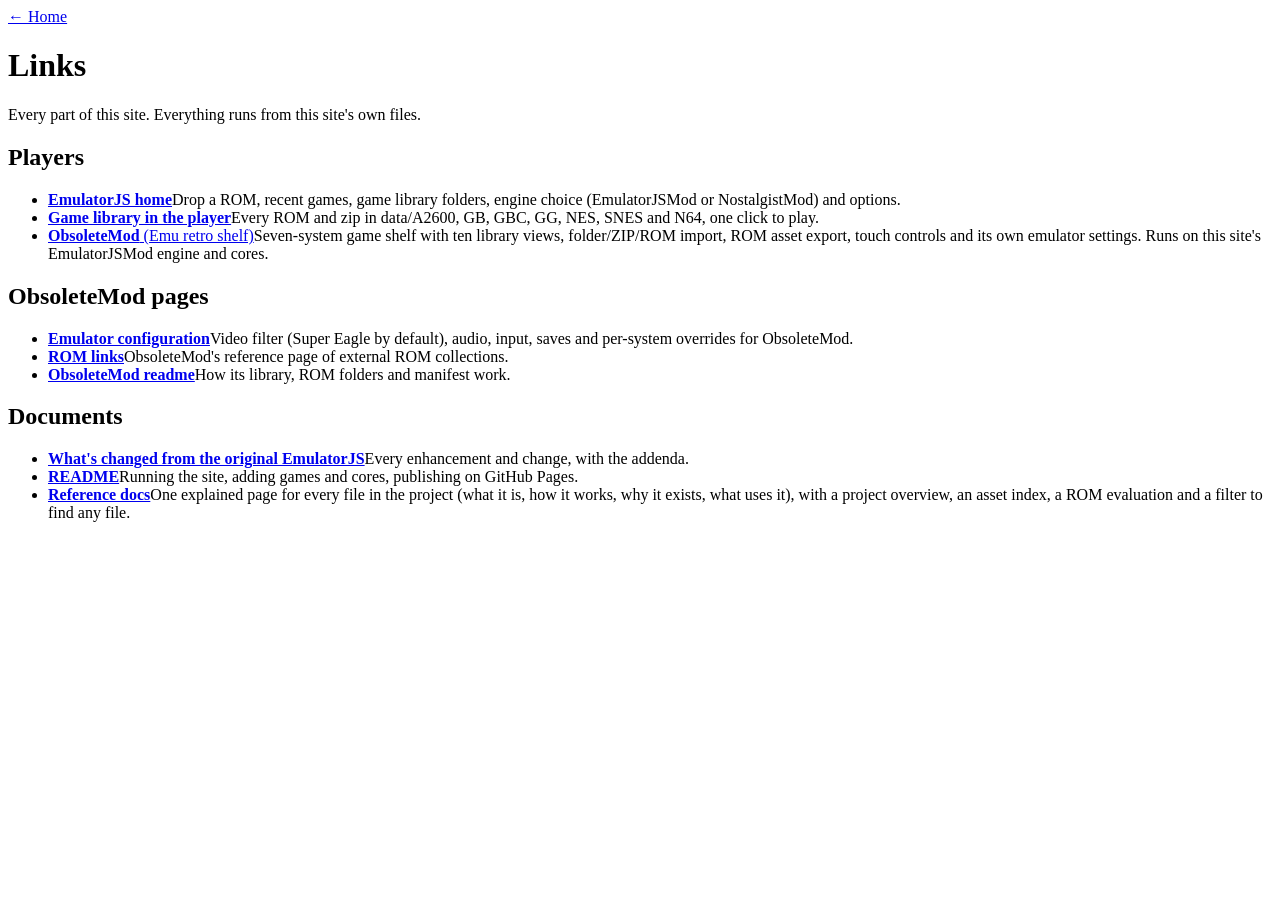
==== links.html @ 64fa2f70 "Add files via upload" ====
<!DOCTYPE html>
<html lang="en">
<head>
    <meta charset="utf-8">
    <title>Links – EmulatorJS</title>
    <meta name="viewport" content="width=device-width, initial-scale=1, viewport-fit=cover">
    <meta name="theme-color" content="#111418">
    <meta name="apple-mobile-web-app-capable" content="yes">
    <meta name="mobile-web-app-capable" content="yes">
    <meta name="apple-mobile-web-app-status-bar-style" content="black-translucent">
    <meta name="apple-mobile-web-app-title" content="EmulatorJS">
    <meta name="format-detection" content="telephone=no">
    <link rel="icon" href="docs/favicon.ico" sizes="16x16 32x32 48x48 64x64" type="image/vnd.microsoft.icon">
    <link rel="manifest" href="manifest.webmanifest">
    <link rel="stylesheet" href="assets/app.css">
</head>
<body>
    <main id="menu" class="links-page">
        <header>
            <a class="button" href="index.html">&#8592; Home</a>
            <h1>Links</h1>
            <p class="muted">Every part of this site. Everything runs from this site's own files.</p>
        </header>

        <section class="card">
            <h2>Players</h2>
            <ul class="link-list">
                <li><a href="index.html"><strong>EmulatorJS home</strong></a><span>Drop a ROM, recent games, game library folders, engine choice (EmulatorJSMod or NostalgistMod) and options.</span></li>
                <li><a href="play.html"><strong>Game library in the player</strong></a><span>Every ROM and zip in data/A2600, GB, GBC, GG, NES, SNES and N64, one click to play.</span></li>
                <li><a href="obsoletemod/"><strong>ObsoleteMod</strong> (Emu retro shelf)</a><span>Seven-system game shelf with ten library views, folder/ZIP/ROM import, ROM asset export, touch controls and its own emulator settings. Runs on this site's EmulatorJSMod engine and cores.</span></li>
            </ul>
        </section>

        <section class="card">
            <h2>ObsoleteMod pages</h2>
            <ul class="link-list">
                <li><a href="obsoletemod/config.html"><strong>Emulator configuration</strong></a><span>Video filter (Super Eagle by default), audio, input, saves and per-system overrides for ObsoleteMod.</span></li>
                <li><a href="obsoletemod/links.html"><strong>ROM links</strong></a><span>ObsoleteMod's reference page of external ROM collections.</span></li>
                <li><a href="obsoletemod/README.md"><strong>ObsoleteMod readme</strong></a><span>How its library, ROM folders and manifest work.</span></li>
            </ul>
        </section>

        <section class="card">
            <h2>Documents</h2>
            <ul class="link-list">
                <li><a href="ENHANCEMENTS.txt" target="_blank" rel="noopener"><strong>What's changed from the original EmulatorJS</strong></a><span>Every enhancement and change, with the addenda.</span></li>
                <li><a href="README.md"><strong>README</strong></a><span>Running the site, adding games and cores, publishing on GitHub Pages.</span></li>
                <li><a href="reference.html"><strong>Reference docs</strong></a><span>One explained page for every file in the project (what it is, how it works, why it exists, what uses it), with a project overview, an asset index, a ROM evaluation and a filter to find any file.</span></li>
            </ul>
        </section>
    </main>
    <script type="module">import { initDevice } from "./assets/mobile.js"; initDevice();</script>
</body>
</html>
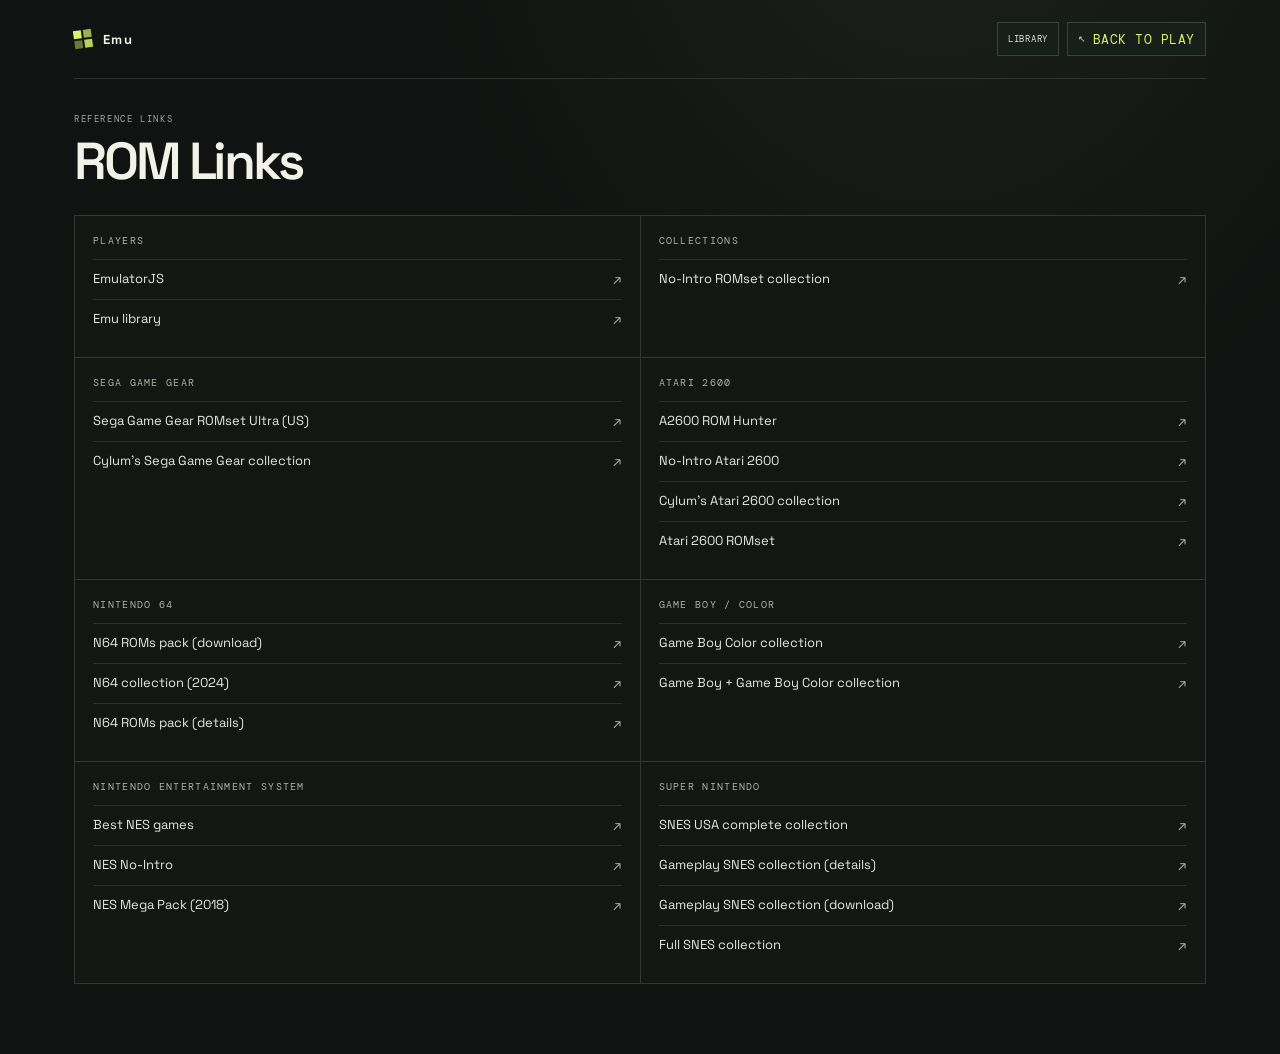
==== commit 02b3fe36: "Add files via upload" ====
--- a/links.html
+++ b/links.html
@@ -1,54 +1,12 @@
-<!DOCTYPE html>
-<html lang="en">
-<head>
-    <meta charset="utf-8">
-    <title>Links – EmulatorJS</title>
-    <meta name="viewport" content="width=device-width, initial-scale=1, viewport-fit=cover">
-    <meta name="theme-color" content="#111418">
-    <meta name="apple-mobile-web-app-capable" content="yes">
-    <meta name="mobile-web-app-capable" content="yes">
-    <meta name="apple-mobile-web-app-status-bar-style" content="black-translucent">
-    <meta name="apple-mobile-web-app-title" content="EmulatorJS">
-    <meta name="format-detection" content="telephone=no">
-    <link rel="icon" href="docs/favicon.ico" sizes="16x16 32x32 48x48 64x64" type="image/vnd.microsoft.icon">
-    <link rel="manifest" href="manifest.webmanifest">
-    <link rel="stylesheet" href="assets/app.css">
-</head>
-<body>
-    <main id="menu" class="links-page">
-        <header>
-            <a class="button" href="index.html">&#8592; Home</a>
-            <h1>Links</h1>
-            <p class="muted">Every part of this site. Everything runs from this site's own files.</p>
-        </header>
-
-        <section class="card">
-            <h2>Players</h2>
-            <ul class="link-list">
-                <li><a href="index.html"><strong>EmulatorJS home</strong></a><span>Drop a ROM, recent games, game library folders, engine choice (EmulatorJSMod or NostalgistMod) and options.</span></li>
-                <li><a href="play.html"><strong>Game library in the player</strong></a><span>Every ROM and zip in data/A2600, GB, GBC, GG, NES, SNES and N64, one click to play.</span></li>
-                <li><a href="obsoletemod/"><strong>ObsoleteMod</strong> (Emu retro shelf)</a><span>Seven-system game shelf with ten library views, folder/ZIP/ROM import, ROM asset export, touch controls and its own emulator settings. Runs on this site's EmulatorJSMod engine and cores.</span></li>
-            </ul>
-        </section>
-
-        <section class="card">
-            <h2>ObsoleteMod pages</h2>
-            <ul class="link-list">
-                <li><a href="obsoletemod/config.html"><strong>Emulator configuration</strong></a><span>Video filter (Super Eagle by default), audio, input, saves and per-system overrides for ObsoleteMod.</span></li>
-                <li><a href="obsoletemod/links.html"><strong>ROM links</strong></a><span>ObsoleteMod's reference page of external ROM collections.</span></li>
-                <li><a href="obsoletemod/README.md"><strong>ObsoleteMod readme</strong></a><span>How its library, ROM folders and manifest work.</span></li>
-            </ul>
-        </section>
-
-        <section class="card">
-            <h2>Documents</h2>
-            <ul class="link-list">
-                <li><a href="ENHANCEMENTS.txt" target="_blank" rel="noopener"><strong>What's changed from the original EmulatorJS</strong></a><span>Every enhancement and change, with the addenda.</span></li>
-                <li><a href="README.md"><strong>README</strong></a><span>Running the site, adding games and cores, publishing on GitHub Pages.</span></li>
-                <li><a href="reference.html"><strong>Reference docs</strong></a><span>One explained page for every file in the project (what it is, how it works, why it exists, what uses it), with a project overview, an asset index, a ROM evaluation and a filter to find any file.</span></li>
-            </ul>
-        </section>
-    </main>
-    <script type="module">import { initDevice } from "./assets/mobile.js"; initDevice();</script>
-</body>
-</html>
+<!doctype html>
+<html lang="en"><head><meta charset="utf-8"><meta name="viewport" content="width=device-width,initial-scale=1,viewport-fit=cover"><meta name="theme-color" content="#101311"><link rel="icon" href="data:,"><link rel="preconnect" href="https://fonts.googleapis.com"><link rel="preconnect" href="https://fonts.gstatic.com" crossorigin><link href="https://fonts.googleapis.com/css2?family=DM+Mono:wght@400;500&family=Space+Grotesk:wght@400;500;600;700&display=swap" rel="stylesheet"><title>ROM Links</title><link rel="stylesheet" href="style.css"><link rel="stylesheet" href="links.css"></head>
+<body><div class="page-shell"><header class="topbar"><a class="brand" href="./" aria-label="Emu home"><span class="brand-mark" aria-hidden="true"><i></i><i></i><i></i><i></i></span><span>Emu</span></a><nav class="links-header-actions" aria-label="Site links"><a class="import-trigger header-page-link" href="./">LIBRARY</a><a class="play-home-link" href="https://jackrose2028.github.io/play">↖ <span>BACK TO PLAY</span></a></nav></header><main class="links-main"><div class="links-eyebrow">REFERENCE LINKS</div><h1>ROM Links</h1><div class="link-groups">
+<section class="link-group"><h2>Players</h2><a href="emulatorjs/index.html">EmulatorJS <span>↗</span></a><a href="./">Emu library <span>↗</span></a></section>
+<section class="link-group"><h2>Collections</h2><a href="https://archive.org/download/no-intro_romset_collection" target="_blank" rel="noopener noreferrer">No-Intro ROMset collection <span>↗</span></a></section>
+<section class="link-group"><h2>Sega Game Gear</h2><a href="https://archive.org/details/sega-game-gear-romset-ultra-us" target="_blank" rel="noopener noreferrer">Sega Game Gear ROMset Ultra (US) <span>↗</span></a><a href="https://archive.org/details/cylums-sega-game-gear-collection" target="_blank" rel="noopener noreferrer">Cylum’s Sega Game Gear collection <span>↗</span></a></section>
+<section class="link-group"><h2>Atari 2600</h2><a href="https://archive.org/details/a2600_romhunter" target="_blank" rel="noopener noreferrer">A2600 ROM Hunter <span>↗</span></a><a href="https://archive.org/download/nointro.atari-2600" target="_blank" rel="noopener noreferrer">No-Intro Atari 2600 <span>↗</span></a><a href="https://archive.org/details/cylums-atari-2600-rom-collection" target="_blank" rel="noopener noreferrer">Cylum’s Atari 2600 collection <span>↗</span></a><a href="https://archive.org/details/atari-2600-romset" target="_blank" rel="noopener noreferrer">Atari 2600 ROMset <span>↗</span></a></section>
+<section class="link-group"><h2>Nintendo 64</h2><a href="https://archive.org/download/N64ROMsPACK" target="_blank" rel="noopener noreferrer">N64 ROMs pack (download) <span>↗</span></a><a href="https://archive.org/details/20240601_20240601_1408" target="_blank" rel="noopener noreferrer">N64 collection (2024) <span>↗</span></a><a href="https://archive.org/details/N64ROMsPACK" target="_blank" rel="noopener noreferrer">N64 ROMs pack (details) <span>↗</span></a></section>
+<section class="link-group"><h2>Game Boy / Color</h2><a href="https://archive.org/download/GameBoyColor" target="_blank" rel="noopener noreferrer">Game Boy Color collection <span>↗</span></a><a href="https://archive.org/download/game-boy-and-game-boy-color-complete-collection" target="_blank" rel="noopener noreferrer">Game Boy + Game Boy Color collection <span>↗</span></a></section>
+<section class="link-group"><h2>Nintendo Entertainment System</h2><a href="https://archive.org/download/best-nes-games" target="_blank" rel="noopener noreferrer">Best NES games <span>↗</span></a><a href="https://archive.org/download/NES-Nointro" target="_blank" rel="noopener noreferrer">NES No-Intro <span>↗</span></a><a href="https://archive.org/details/NESMegaPack201808" target="_blank" rel="noopener noreferrer">NES Mega Pack (2018) <span>↗</span></a></section>
+<section class="link-group"><h2>Super Nintendo</h2><a href="https://archive.org/details/snes-usa-romset-complete-collection.-7z_202104" target="_blank" rel="noopener noreferrer">SNES USA complete collection <span>↗</span></a><a href="https://archive.org/details/gameplay-snes" target="_blank" rel="noopener noreferrer">Gameplay SNES collection (details) <span>↗</span></a><a href="https://archive.org/download/gameplay-snes" target="_blank" rel="noopener noreferrer">Gameplay SNES collection (download) <span>↗</span></a><a href="https://archive.org/download/FullSnes" target="_blank" rel="noopener noreferrer">Full SNES collection <span>↗</span></a></section>
+</div></main></div></body></html>
--- a/style.css
+++ b/style.css
@@ -0,0 +1,48 @@
+:root{font-family:'Space Grotesk',sans-serif;color:#f3f2e9;background:#101311;font-synthesis:none;text-rendering:optimizeLegibility;--muted:#8c938b;--line:#2d342e;--accent:#ff6d4c}*{box-sizing:border-box}body{margin:0;min-width:320px;min-height:100vh;background:radial-gradient(ellipse at 73% -25%,rgba(118,142,92,.13),transparent 42%),#101311;color:#f3f2e9}button,a{-webkit-tap-highlight-color:transparent}button{font:inherit}.page-shell{max-width:1240px;margin:auto;padding:0 54px}.topbar{height:79px;border-bottom:1px solid var(--line);display:flex;align-items:center;justify-content:space-between}.brand{display:inline-flex;align-items:center;gap:11px;color:#f3f2e9;text-decoration:none;font-size:13px;font-weight:700;letter-spacing:.11em}.brand-light{color:#89928a;margin:0 3px}.brand-mark{width:18px;height:18px;display:grid;grid-template-columns:repeat(2,1fr);gap:2px;transform:rotate(-8deg)}.brand-mark i{background:#d9f36b;border-radius:1px}.brand-mark i:nth-child(2){opacity:.7}.brand-mark i:nth-child(3){opacity:.45}.brand-mark i:nth-child(4){opacity:.85}.library-status,.intro-kicker,.eyebrow,.shelf-index,.system-era,.card-system,.game-region,.credits,.player-heading,.close-player span{font-family:'DM Mono',monospace}.library-status{display:flex;align-items:center;gap:9px;color:#979e95;font-size:10px;letter-spacing:.08em}.status-dot,.live-indicator{width:6px;height:6px;border-radius:50%;background:#d9f36b;box-shadow:0 0 11px #d9f36b66}.status-divider{height:12px;width:1px;background:#384039;margin:0 4px}.intro{padding:60px 0 30px}.intro-kicker{display:flex;align-items:center;gap:10px;font-size:10px;letter-spacing:.14em;color:#a1a89f}.kicker-line{width:21px;height:1px;background:#d9f36b}.intro h1{font-size:clamp(42px,6vw,68px);line-height:.98;letter-spacing:-.065em;margin:18px 0 13px;font-weight:600}.intro h1 em{font-weight:400;color:#d9f36b}.intro-note{font-size:14px;color:#959c93;margin:0;letter-spacing:-.01em}.systems{display:flex;gap:8px;overflow-x:auto;padding:20px 0 26px;border-bottom:1px solid var(--line);scrollbar-width:none}.systems::-webkit-scrollbar{display:none}.system-tab{--tab-accent:#fff;position:relative;display:flex;align-items:center;gap:11px;flex:0 0 auto;min-width:143px;padding:12px 15px;border:1px solid #323a33;border-radius:7px;color:#a4aaa1;background:#161b17;cursor:pointer;text-align:left;transition:background .2s,border-color .2s,color .2s,transform .2s}.system-tab:hover{transform:translateY(-2px);border-color:#66705e}.system-tab[aria-selected=true]{color:#f4f4ea;background:#202720;border-color:color-mix(in srgb,var(--tab-accent) 62%,#30372f);box-shadow:inset 0 0 0 1px color-mix(in srgb,var(--tab-accent) 13%,transparent)}.tab-mark{display:grid;place-items:center;width:30px;height:30px;border-radius:5px;color:var(--tab-accent);background:color-mix(in srgb,var(--tab-accent) 13%,#171c17);font-weight:700;font-size:13px;letter-spacing:-.05em}.tab-copy{display:flex;flex-direction:column;gap:3px}.tab-name{font-size:12px;font-weight:600;white-space:nowrap}.tab-era{font:9px 'DM Mono',monospace;letter-spacing:.03em;color:#7f897e}.system-tab[aria-selected=true] .tab-era{color:#aab3a2}.shelf{padding-top:33px}.shelf-heading{display:flex;align-items:end;justify-content:space-between;margin-bottom:17px}.eyebrow{font-size:10px;color:#9ba399;letter-spacing:.08em}.shelf-heading h2{font-size:22px;letter-spacing:-.04em;margin:5px 0 0;font-weight:600}.shelf-index{color:#737b72;font-size:10px;letter-spacing:.1em}.game-grid{display:grid;grid-template-columns:minmax(0,820px);gap:17px}.game-card{--accent:#ff6d4c;position:relative;overflow:hidden;min-height:300px;border-radius:9px;border:1px solid #343b34;background:#1b201c;display:flex;flex-direction:row;transition:transform .25s,border-color .25s;isolation:isolate}.game-card:hover{transform:translateY(-4px);border-color:color-mix(in srgb,var(--accent) 65%,#363c34)}.game-art{position:relative;flex:0 0 42%;height:auto;overflow:hidden;background:radial-gradient(ellipse at 51% 101%,color-mix(in srgb,var(--accent) 32%,transparent),transparent 54%),linear-gradient(158deg,#282e29,#1b201c 66%);border-bottom:1px solid #303730}.game-art:before{content:"";position:absolute;inset:0;background:linear-gradient(90deg,transparent 49.8%,rgba(255,255,255,.026) 50%,transparent 50.2%),linear-gradient(0deg,transparent 49.8%,rgba(255,255,255,.026) 50%,transparent 50.2%);background-size:28px 28px;mask-image:linear-gradient(transparent,#000)}.art-orbit{position:absolute;width:126px;height:126px;border:1px solid color-mix(in srgb,var(--accent) 48%,transparent);border-radius:50%;left:50%;top:45%;transform:translate(-50%,-50%);box-shadow:0 0 38px color-mix(in srgb,var(--accent) 15%,transparent),inset 0 0 28px color-mix(in srgb,var(--accent) 10%,transparent)}.art-orbit:before,.art-orbit:after{content:"";position:absolute;border:1px solid color-mix(in srgb,var(--accent) 31%,transparent);border-radius:50%;inset:14px}.art-orbit:after{inset:28px}.art-symbol{position:absolute;left:50%;top:44%;transform:translate(-50%,-50%);color:var(--accent);font-weight:700;font-size:70px;line-height:1;letter-spacing:-.1em;text-shadow:0 0 26px color-mix(in srgb,var(--accent) 40%,transparent)}.game-art[data-art=worldrunner] .art-symbol{font-size:61px;transform:translate(-50%,-50%) skew(-11deg)}.game-art[data-art=actraiser] .art-symbol{font-size:66px}.game-art[data-art=starsaver] .art-symbol{font-size:50px;letter-spacing:.03em}.game-art[data-art=aliens] .art-orbit{width:142px;height:82px;border-radius:50%;transform:translate(-50%,-50%) rotate(-30deg)}.art-corner{position:absolute;top:13px;left:15px;font:9px 'DM Mono',monospace;letter-spacing:.1em;color:#a2aaa0}.art-index{position:absolute;right:15px;bottom:12px;font:9px 'DM Mono',monospace;color:#899188;letter-spacing:.08em}.game-info{padding:17px 17px 16px;display:flex;flex:1;flex-direction:column}.card-meta{display:flex;align-items:center;justify-content:space-between;margin-bottom:8px}.card-system{font-size:9px;color:var(--accent);letter-spacing:.1em;text-transform:uppercase}.game-region{font-size:9px;color:#828b81}.game-info h3{font-size:20px;line-height:1.1;letter-spacing:-.045em;margin:0 0 18px;font-weight:600}.play-button{margin-top:auto;display:flex;align-items:center;justify-content:space-between;width:100%;border:0;border-top:1px solid #373f37;background:transparent;color:#eff0e8;padding:13px 0 0;cursor:pointer;font-size:12px;font-weight:600;text-align:left}.play-button:hover .play-arrow{background:var(--accent);color:#141814;transform:translateX(3px)}.play-arrow{width:27px;height:27px;display:grid;place-items:center;border:1px solid #455046;border-radius:50%;font-size:15px;line-height:1;transition:all .2s}.credits{display:flex;align-items:center;gap:7px;color:#71796f;font-size:9px;letter-spacing:.02em;padding:37px 0 28px}.credits span:first-of-type{color:#a9b1a6}.credits-rule{width:22px;height:1px;background:#3a4139;margin:0 5px}.player-overlay{position:fixed;z-index:20;inset:0;display:none;flex-direction:column;background:#090b09}.player-overlay.open{display:flex}.player-topline{height:58px;padding:0 23px;display:flex;align-items:center;justify-content:space-between;border-bottom:1px solid #282e28;background:#111511;flex:none}.player-heading{display:flex;align-items:center;gap:10px;min-width:0;flex:1;font-size:11px;color:#e5e8de;letter-spacing:.04em}.player-heading #player-title{overflow:hidden;text-overflow:ellipsis;white-space:nowrap}.save-stamp{flex:none;color:#a8b29e;font:8px 'DM Mono',monospace;letter-spacing:.025em;white-space:nowrap}.game-grid.game-list-mode{grid-template-columns:minmax(0,1fr);width:min(100%,1040px);gap:6px}.close-player{display:flex;align-items:center;gap:11px;padding:5px 7px 5px 12px;border:1px solid #343c34;border-radius:5px;background:#181d19;color:#e5e8de;cursor:pointer}.close-player:hover{border-color:#84927e}.close-player span{font-size:9px;color:#a1a89f}.close-player b{font-size:19px;line-height:17px;font-weight:400}.player-stage{flex:1;min-height:0;display:flex;align-items:center;justify-content:center;padding:18px;background:#080a08}.player-stage #emulator-player{width:min(100%,1120px);height:min(100%,calc(100vw * .64));min-height:260px;max-height:calc(100vh - 100px);position:relative}.player-stage #emulator-player>div,.player-stage #emulator-player canvas{max-width:100%;max-height:100%}.player-stage #emulator-player canvas{image-rendering:pixelated}.player-loading{position:absolute;inset:0;display:grid;place-items:center;color:#a7b19f;font:11px 'DM Mono',monospace;letter-spacing:.08em;z-index:1;pointer-events:none}.player-loading span{display:flex;align-items:center;gap:10px}.spin{width:13px;height:13px;border:1px solid #596450;border-top-color:#d9f36b;border-radius:50%;animation:spin .7s linear infinite}@keyframes spin{to{transform:rotate(360deg)}}@media(min-width:980px){.game-card{min-height:320px}}@media(max-width:700px){.page-shell{padding:0 20px}.topbar{height:66px}.library-status{font-size:9px}.intro{padding:46px 0 20px}.intro h1{font-size:50px}.systems{margin:0 -20px;padding:16px 20px 20px}.system-tab{min-width:132px;padding:10px 12px}.shelf{padding-top:27px}.game-grid{grid-template-columns:1fr;gap:13px}.game-card{min-height:284px;flex-direction:column}.game-art{height:155px;flex:0 0 auto}.credits{padding-top:28px}.player-topline{height:52px;padding:0 14px}.player-stage{padding:8px}.player-stage #emulator-player{height:calc(100vw * .72);min-height:220px;max-height:calc(100vh - 70px)}}@media(max-width:390px){.save-stamp{font-size:7px}.library-status{gap:6px;font-size:8px}.brand{font-size:12px}.intro h1{font-size:44px}}
+.touch-deck{display:none;flex:none;align-items:center;justify-content:space-between;gap:clamp(8px,3vw,28px);min-height:143px;padding:10px 20px max(10px,env(safe-area-inset-bottom));border-top:1px solid #282e28;background:#111511;touch-action:none;user-select:none;-webkit-user-select:none}.touch-device .touch-deck{display:flex}.touch-dpad{width:clamp(96px,30vw,132px);height:clamp(96px,30vw,132px);display:grid;grid-template-columns:repeat(3,1fr);grid-template-rows:repeat(3,1fr);gap:3px;flex:none}.pad-key,.small-key,.face-key,.shoulder-key{border:1px solid #424a41;color:#dce2d5;background:linear-gradient(145deg,#272e28,#1a201b);box-shadow:0 3px 0 #080a08,0 5px 12px #0004;cursor:pointer;touch-action:none;user-select:none;-webkit-user-select:none}.pad-key{border-radius:8px;font-size:clamp(16px,4vw,21px);color:#dce3d2}.pad-key:active,.pad-key.pressed,.face-key:active,.face-key.pressed,.shoulder-key:active,.shoulder-key.pressed,.small-key:active,.small-key.pressed{transform:translateY(2px);box-shadow:0 1px 0 #080a08;background:#343e31;border-color:#71806b;color:#f4f8ec}.pad-up{grid-column:2;grid-row:1}.pad-left{grid-column:1;grid-row:2}.pad-center{grid-column:2;grid-row:2;background:#242b24;border:1px solid #343c34;border-radius:4px}.pad-right{grid-column:3;grid-row:2}.pad-down{grid-column:2;grid-row:3}.touch-mid{display:flex;flex-direction:column;gap:12px;align-items:center;justify-content:center;flex:1}.small-key{min-width:65px;padding:9px 7px;border-radius:999px;color:#a8b1a2;font:9px 'DM Mono',monospace;letter-spacing:.05em}.touch-actions{display:flex;align-items:center;justify-content:flex-end;gap:8px;flex:0 0 auto}.face-keys{position:relative;width:clamp(100px,30vw,134px);height:clamp(82px,24vw,112px)}.face-key{position:absolute;width:clamp(42px,12vw,52px);height:clamp(42px,12vw,52px);border-radius:50%;font-weight:700;font-size:14px;color:#f2eee3}.face-key.face-left{left:0;top:50%;transform:translateY(-50%)}.face-key.face-right{right:0;top:50%;transform:translateY(-50%)}.face-key.face-top{left:50%;top:0;transform:translateX(-50%)}.face-key.face-bottom{left:50%;bottom:0;transform:translateX(-50%)}.face-key.face-left:active,.face-key.face-left.pressed{transform:translateY(calc(-50% + 2px))}.face-key.face-right:active,.face-key.face-right.pressed{transform:translateY(calc(-50% + 2px))}.face-key.face-top:active,.face-key.face-top.pressed{transform:translateX(-50%) translateY(2px)}.face-key.face-bottom:active,.face-key.face-bottom.pressed{transform:translateX(-50%) translateY(2px)}.shoulder-keys{display:flex;flex-direction:column;gap:7px}.shoulder-key{width:34px;height:31px;border-radius:7px;color:#c9d0c2;font-size:11px;font-weight:700}.touch-device .player-stage{min-height:0;flex:1}.touch-device .player-stage #emulator-player{height:min(100%,calc(100vw * .63));min-height:130px;max-height:calc(100vh - 230px)}.touch-device .player-stage #emulator-player canvas{touch-action:none}.touch-device .player-topline{padding-top:env(safe-area-inset-top)}@media(max-width:700px){.touch-deck{min-height:130px;padding:8px 12px max(10px,env(safe-area-inset-bottom));gap:8px}.touch-mid{flex:0 1 auto;gap:10px}.small-key{min-width:52px;padding:8px 5px;font-size:8px}.touch-actions{gap:5px}.shoulder-keys{gap:5px}.shoulder-key{width:29px;height:28px}.touch-device .player-stage{padding:8px}.touch-device .player-stage #emulator-player{width:100%;height:min(100%,calc(100vw * .72));min-height:120px;max-height:calc(100vh - 206px)}}@media(max-width:360px){.touch-deck{padding-left:8px;padding-right:8px;gap:5px}.touch-mid{gap:7px}.small-key{min-width:47px}.face-keys{width:94px}.touch-dpad{width:94px;height:94px}}
+
+[hidden]{display:none!important}.shelf-tools{display:flex;align-items:center;justify-content:flex-end;gap:14px}.search-box{height:38px;min-width:220px;display:flex;align-items:center;gap:9px;padding:0 10px;border:1px solid #343c34;border-radius:6px;background:#151a16;color:#9ba59a}.search-commit{flex:none;width:26px;height:28px;padding:0;border:0;background:transparent;color:#aab4a2;font:21px/1 sans-serif;cursor:pointer}.search-commit:hover,.search-commit:focus-visible{color:#d9f36b;outline:none}.search-box input{min-width:0;width:100%;border:0;outline:0;background:transparent;color:#eff2e9;font:11px 'DM Mono',monospace}.search-box input::placeholder{color:#7b8479}.search-box kbd{flex:none;padding:2px 5px;border:1px solid #3b433b;border-radius:3px;color:#7e887d;font:9px 'DM Mono',monospace}.search-box:focus-within{border-color:#76836d;box-shadow:0 0 0 2px #d9f36b18}.game-grid.game-list-mode{grid-template-columns:minmax(0,1fr);width:min(100%,1040px);gap:6px}.game-row{min-width:0;height:66px;display:flex;align-items:center;gap:12px;padding:9px 13px;text-align:left;border:1px solid #303830;border-radius:6px;background:#171c18;color:#f0f2e9;cursor:pointer;transition:transform .16s,border-color .16s,background .16s}.game-row:hover{transform:translateY(-1px);border-color:color-mix(in srgb,var(--accent) 55%,#333b33);background:#202620}.game-row-number{width:33px;flex:none;color:#828c80;font:10px 'DM Mono',monospace}.game-row-copy{min-width:0;flex:1;display:flex;flex-direction:column;gap:5px}.game-row-title{overflow:hidden;text-overflow:ellipsis;white-space:nowrap;font-size:13px;font-weight:600;letter-spacing:-.025em}.game-row-meta{overflow:hidden;text-overflow:ellipsis;white-space:nowrap;color:#879084;font:9px 'DM Mono',monospace;letter-spacing:.02em}.game-row-play{flex:none;width:25px;height:25px;display:grid;place-items:center;border:1px solid #3d473d;border-radius:50%;color:#a6b29f;font-size:14px;transition:all .16s}.game-row:hover .game-row-play{color:#121611;background:var(--accent);border-color:var(--accent)}.empty-list{grid-column:1/-1;padding:27px 15px;border:1px dashed #384138;border-radius:6px;color:#899286;font:10px 'DM Mono',monospace;letter-spacing:.08em}
+@media(max-width:700px){.shelf-heading{gap:14px;align-items:flex-end}.shelf-tools{gap:8px}.search-box{min-width:0;width:min(46vw,210px);height:36px;padding:0 8px}.search-box input{font-size:16px}.search-commit{width:25px}.game-grid.game-list-mode{grid-template-columns:1fr;width:100%;gap:7px}.game-row{height:61px;padding:8px 11px}.game-row-title{font-size:13px}.shelf-index{white-space:nowrap}}
+@media(max-width:390px){.shelf-tools{gap:6px}.search-box{width:43vw}.search-box kbd{display:none}.game-row-number{width:27px}.game-row{gap:9px}}
+.game-row-submeta{overflow:hidden;text-overflow:ellipsis;white-space:nowrap;color:#737d73;font:8px 'DM Mono',monospace;letter-spacing:.01em}.game-credit-line{min-height:14px;margin:-8px 0 13px;overflow:hidden;text-overflow:ellipsis;white-space:nowrap;color:#818b80;font:9px 'DM Mono',monospace}.game-row{height:64px}.game-row-copy{gap:3px}@media(max-width:700px){.game-row{height:62px}.game-row-submeta{font-size:8px}.game-credit-line{font-size:8px}}
+.alphabet-filter{display:flex;align-items:center;gap:4px;overflow-x:auto;padding:2px 0 12px;scrollbar-width:none}.alphabet-filter::-webkit-scrollbar,.filter-bar::-webkit-scrollbar{display:none}.letter-chip{height:29px;min-width:29px;flex:0 0 auto;padding:0 6px;border:1px solid #343c34;border-radius:5px;background:#171c18;color:#a0a99d;font:10px 'DM Mono',monospace;cursor:pointer;transition:background .15s,color .15s,border-color .15s}.letter-chip:first-child,.letter-chip:nth-child(2){min-width:39px}.letter-chip[aria-pressed=true]{background:#d9f36b;color:#151a13;border-color:#d9f36b}.letter-chip:disabled{opacity:.3;cursor:default}.filter-bar{display:flex;gap:8px;overflow-x:auto;padding:0 0 16px;scrollbar-width:thin;scrollbar-color:#485145 transparent}.facet-control{display:flex;flex:0 0 155px;flex-direction:column;gap:5px;min-width:0}.facet-control>span{color:#858f83;font:8px 'DM Mono',monospace;letter-spacing:.1em}.facet-control select{width:100%;height:34px;padding:0 9px;border:1px solid #343d35;border-radius:5px;background:#171c18;color:#e3e8dc;font:10px 'DM Mono',monospace;outline:none}.facet-control select:focus{border-color:#9aaa82;box-shadow:0 0 0 2px #d9f36b1a}.facet-control option{background:#171c18;color:#f2f3eb}@media(max-width:700px){.alphabet-filter{margin:0 -20px;padding:2px 20px 11px}.filter-bar{margin:0 -20px;padding:0 20px 14px}.facet-control{flex-basis:140px}.letter-chip{height:31px;min-width:31px}}
+
+.letter-section{min-width:0;overflow:hidden;border:1px solid #303a31;border-radius:7px;background:#151a16}.letter-summary{min-height:49px;display:flex;align-items:center;gap:13px;padding:0 15px;list-style:none;color:#f1f2ea;cursor:pointer;user-select:none}.letter-summary::-webkit-details-marker{display:none}.letter-summary:focus-visible{outline:2px solid #d9f36b;outline-offset:-3px}.letter-summary-name{display:grid;place-items:center;min-width:30px;height:29px;padding:0 6px;border:1px solid color-mix(in srgb,var(--accent) 48%,#343b34);border-radius:5px;background:color-mix(in srgb,var(--accent) 12%,#171c18);color:var(--accent);font:600 12px 'DM Mono',monospace}.letter-summary-count{color:#8c9689;font:9px 'DM Mono',monospace;letter-spacing:.08em}.letter-summary-arrow{margin-left:auto;color:#a6b19e;font-size:19px;line-height:1;transition:transform .18s}.letter-section[open]{border-color:color-mix(in srgb,var(--accent) 45%,#303830)}.letter-section[open] .letter-summary{border-bottom:1px solid #303a31;background:#1b211c}.letter-section[open] .letter-summary-arrow{transform:rotate(45deg)}.letter-game-rows{display:grid;gap:5px;padding:7px}.letter-game-rows .game-row{border-color:#29332a;background:#121713}.letter-game-rows .game-row:last-child{margin-bottom:0}
+@media(max-width:700px){.letter-summary{min-height:48px;padding:0 12px}.letter-game-rows{gap:5px;padding:6px}.letter-game-rows .game-row{height:61px}}
+@media(prefers-reduced-motion:reduce){*,*:before,*:after{scroll-behavior:auto!important;animation-duration:.01ms!important;transition-duration:.01ms!important}}
+.header-actions{display:flex;align-items:center;gap:12px}.import-trigger{height:34px;padding:0 11px;border:1px solid #394339;border-radius:5px;background:#181e19;color:#dbe3d4;font:9px 'DM Mono',monospace;letter-spacing:.06em;cursor:pointer;transition:background .15s,border-color .15s,color .15s}.import-trigger:hover{border-color:#94a783;background:#222b22;color:#f4f6ec}.import-trigger:disabled{opacity:.55;cursor:wait}.import-short{display:none}.import-status{display:flex;flex-wrap:wrap;gap:7px 13px;margin:12px 0 0;padding:10px 12px;border:1px solid #354036;border-radius:6px;background:#161c17;color:#dfe6d9;font:10px 'DM Mono',monospace}.import-status strong{font-weight:500}.import-status span{color:#9fa99c}
+.touch-deck[data-system="n64"] .shoulder-keys{display:grid;grid-template-columns:repeat(2,34px);gap:5px}.touch-deck[data-system="n64"] .shoulder-key{width:34px;height:27px;padding:0;border-radius:6px;font-size:9px}
+@media(max-width:380px){.touch-deck[data-system="n64"]{gap:5px;padding-left:7px;padding-right:7px}.touch-deck[data-system="n64"] .touch-dpad{width:clamp(84px,28vw,104px);height:clamp(84px,28vw,104px)}.touch-deck[data-system="n64"] .touch-mid{flex:0 0 52px}.touch-deck[data-system="n64"] .small-key{min-width:48px;padding:8px 3px;font-size:8px}.touch-deck[data-system="n64"] .face-keys{width:94px}.touch-deck[data-system="n64"] .face-key{width:38px;height:38px}}
+@media(max-width:700px),(max-height:520px) and (pointer:coarse){.header-actions{gap:5px}.library-status{gap:5px}.library-status .local-label,.library-status .status-divider{display:none}.import-trigger{height:32px;padding:0 8px;font-size:8px}.import-short{display:inline}.import-full{display:none}.import-zip-trigger{padding:0 7px}.import-status{margin-top:8px;padding:9px 10px;font-size:9px;gap:5px 9px}.import-status span{flex-basis:100%}}
+.touch-left{position:relative;display:flex;flex:none;flex-direction:column;align-items:center;gap:7px}.state-controls{position:relative;display:flex;align-items:center;gap:5px;min-height:28px;width:100%}.state-controls[hidden],.state-menu[hidden]{display:none}.state-key,.state-menu button{height:27px;padding:0 8px;border:1px solid #424a41;border-radius:6px;color:#dce2d5;background:linear-gradient(145deg,#272e28,#1a201b);box-shadow:0 2px 0 #080a08;font:8px 'DM Mono',monospace;letter-spacing:.06em;touch-action:manipulation}.state-key{min-width:50px}.state-status{max-width:70px;overflow:hidden;color:#aab3a5;font:7px 'DM Mono',monospace;white-space:nowrap;text-overflow:ellipsis}.state-menu{position:absolute;left:calc(100% + 7px);bottom:0;z-index:25;display:flex;gap:4px;padding:4px;border:1px solid #414a40;border-radius:7px;background:#111511;box-shadow:0 8px 20px #0009}.state-menu button{min-width:43px;color:#f2f0e5}.state-key:active,.state-menu button:active{transform:translateY(1px)}
+@media(max-width:380px){.touch-left{gap:5px}.state-key{height:25px;min-width:46px;padding:0 6px}.state-menu{left:calc(100% + 4px);gap:3px}.state-menu button{min-width:38px;padding:0 5px}}
+@media(max-width:700px){#alphabet-filter{display:none}.letter-section>summary{display:none}.letter-section{border:0;margin:0}.letter-game-rows{padding-top:0}}
+/* iPhone viewport, safe-area and landscape refinements */
+html{min-height:100%;overscroll-behavior-y:none}body{min-height:100vh;min-height:100dvh;-webkit-text-size-adjust:100%}.player-overlay{height:100vh;height:100dvh;padding-top:env(safe-area-inset-top);padding-bottom:env(safe-area-inset-bottom);overscroll-behavior:none}.touch-device .player-topline{padding-top:0}.touch-device .touch-deck{padding-bottom:10px}.touch-device .player-stage{overscroll-behavior:contain}.touch-device .player-stage #emulator-player{width:100%;height:min(100%,72vw);min-height:min(120px,100%);max-height:100%}.touch-device .player-stage #emulator-player canvas{touch-action:none}.touch-device button{touch-action:manipulation}.touch-deck button{min-width:40px;min-height:40px}.touch-deck .small-key{min-height:36px}
+@media(orientation:landscape) and (max-height:520px) and (pointer:coarse){.player-topline{height:42px;padding-left:12px;padding-right:12px}.touch-deck{min-height:94px;padding:5px 12px 7px;gap:8px}.touch-dpad{width:82px;height:82px}.touch-device .player-stage{padding:5px 10px}.touch-device .player-stage #emulator-player{height:100%;min-height:0;max-height:100%}.touch-mid{gap:6px}.small-key{padding:6px 5px}.face-keys{width:96px;height:76px}.face-key{width:38px;height:38px}.shoulder-key{min-height:34px}}
+@supports(-webkit-touch-callout:none){body{min-height:-webkit-fill-available}.player-overlay{height:-webkit-fill-available;height:100dvh}}
+
+
+.play-home-link{height:34px;display:inline-flex;align-items:center;justify-content:center;gap:6px;padding:0 10px;border:1px solid #394339;border-radius:5px;background:#181e19;color:#dbe3d4;text-decoration:none;font:9px 'DM Mono',monospace;letter-spacing:.06em;white-space:nowrap;transition:background .15s,border-color .15s,color .15s}.play-home-link:hover{border-color:#94a783;background:#222b22;color:#f4f6ec}.play-home-link>span:first-child{font-size:13px;color:#d9f36b}.play-home-short{display:none}@media(max-width:700px){.play-home-link{height:32px;padding:0 7px;font-size:8px}.play-home-short{display:inline}.play-home-long{display:none}}@media(max-width:380px){.library-status{display:none}}
+/* Pocket-console controls */
+.touch-deck[data-system="gb"],.touch-deck[data-system="gbc"]{position:relative;min-height:152px;padding-top:25px;background:linear-gradient(180deg,#1b211d,#121713);border-top-color:#40483e}.touch-deck[data-system="gb"]::before,.touch-deck[data-system="gbc"]::before{position:absolute;top:6px;left:50%;transform:translateX(-50%);color:#8e998b;font:700 8px 'DM Mono',monospace;letter-spacing:.19em;white-space:nowrap}.touch-deck[data-system="gb"]::before{content:"GAME BOY"}.touch-deck[data-system="gbc"]::before{content:"GAME BOY COLOR"}.touch-deck[data-system="gb"] .touch-dpad,.touch-deck[data-system="gbc"] .touch-dpad{width:clamp(100px,29vw,124px);height:clamp(100px,29vw,124px);gap:2px}.touch-deck[data-system="gb"] .pad-key,.touch-deck[data-system="gbc"] .pad-key{border-color:#485148;background:linear-gradient(145deg,#343d35,#202620);box-shadow:0 3px 0 #070907,0 5px 9px #0005}.touch-deck[data-system="gb"] .pad-center,.touch-deck[data-system="gbc"] .pad-center{background:#242b25;border-color:#3c463c}.touch-deck[data-system="gb"] .face-key,.touch-deck[data-system="gbc"] .face-key{width:clamp(44px,12vw,52px);height:clamp(44px,12vw,52px);border:2px solid #eadce8;font-size:15px;box-shadow:0 4px 0 #080a08,0 6px 12px #0007}.touch-deck[data-system="gb"] .face-key[data-pad="0"]{background:linear-gradient(145deg,#a24f70,#73334c)}.touch-deck[data-system="gb"] .face-key[data-pad="8"]{background:linear-gradient(145deg,#c95e7d,#8e3e59)}.touch-deck[data-system="gbc"] .face-key[data-pad="0"]{background:linear-gradient(145deg,#7471d5,#49459e)}.touch-deck[data-system="gbc"] .face-key[data-pad="8"]{background:linear-gradient(145deg,#db68ac,#a13e79)}.touch-deck[data-system="gb"] .small-key,.touch-deck[data-system="gbc"] .small-key{min-height:38px;border-color:#51594e;background:linear-gradient(145deg,#343b32,#1b211c);color:#c5cdbd}.touch-deck[data-system="gb"] .state-key,.touch-deck[data-system="gbc"] .state-key{border-color:#51594e;background:linear-gradient(145deg,#343b32,#1b211c);color:#d5dccd}.touch-deck[data-system="gb"] .touch-actions,.touch-deck[data-system="gbc"] .touch-actions{gap:12px}.touch-deck[data-system="gb"] .face-keys,.touch-deck[data-system="gbc"] .face-keys{width:clamp(106px,30vw,126px);height:clamp(88px,23vw,108px)}.touch-deck[data-system="gb"] .face-key:active,.touch-deck[data-system="gb"] .face-key.pressed,.touch-deck[data-system="gbc"] .face-key:active,.touch-deck[data-system="gbc"] .face-key.pressed{filter:brightness(1.2)}
+@media(max-width:700px){.touch-deck[data-system="gb"],.touch-deck[data-system="gbc"]{min-height:148px;padding-top:24px}}@media(max-width:380px){.touch-deck[data-system="gb"],.touch-deck[data-system="gbc"]{gap:5px;padding-left:8px;padding-right:8px}.touch-deck[data-system="gb"] .touch-dpad,.touch-deck[data-system="gbc"] .touch-dpad{width:94px;height:94px}.touch-deck[data-system="gb"] .face-keys,.touch-deck[data-system="gbc"] .face-keys{width:94px;height:80px}.touch-deck[data-system="gb"] .touch-actions,.touch-deck[data-system="gbc"] .touch-actions{gap:5px}}@media(orientation:landscape) and (max-height:520px) and (pointer:coarse){.touch-deck[data-system="gb"],.touch-deck[data-system="gbc"]{min-height:102px;padding-top:18px}.touch-deck[data-system="gb"]::before,.touch-deck[data-system="gbc"]::before{top:2px;font-size:7px}.touch-deck[data-system="gb"] .touch-dpad,.touch-deck[data-system="gbc"] .touch-dpad{width:80px;height:80px}.touch-deck[data-system="gb"] .face-keys,.touch-deck[data-system="gbc"] .face-keys{height:70px}}
+/* crisp square-corner UI */
+*,*::before,*::after{border-radius:0!important}.header-page-link{display:inline-flex;align-items:center;justify-content:center;text-decoration:none;white-space:nowrap}@media(max-width:700px){.header-actions{gap:4px}.import-trigger{padding-left:6px;padding-right:6px}.play-home-link{padding-left:5px;padding-right:5px}}@media(max-width:400px){.page-shell{padding-left:12px;padding-right:12px}.library-status{display:none}.brand{gap:7px}.links-header-actions{gap:4px}}
+.touch-deck[data-system="gamegear"]{position:relative;padding-top:22px;background:linear-gradient(180deg,#1a2023,#101517);border-top-color:#3b4a4b}.touch-deck[data-system="gamegear"]::before{content:"SEGA GAME GEAR";position:absolute;top:5px;left:50%;transform:translateX(-50%);color:#8ea4a5;font:700 8px 'DM Mono',monospace;letter-spacing:.18em;white-space:nowrap}.touch-deck[data-system="gamegear"] .face-key{border:2px solid #c8d3d0;background:linear-gradient(145deg,#a64247,#672c31);box-shadow:0 4px 0 #070907,0 6px 12px #0007}.touch-deck[data-system="gamegear"] .small-key{border-color:#50605f;background:linear-gradient(145deg,#343e3f,#1b2223)}@media(max-width:700px){.touch-deck[data-system="gamegear"]{padding-top:22px}}@media(max-width:380px){.touch-deck[data-system="gamegear"] .touch-dpad{width:94px;height:94px}.touch-deck[data-system="gamegear"] .face-keys{width:94px;height:80px}}
+
+.letter-section{content-visibility:auto;contain-intrinsic-size:auto 58px}
+.catalog-toggle{width:34px;min-width:34px;display:inline-grid;place-items:center;padding:0;font-size:17px;line-height:1}.catalog-toggle[aria-pressed="true"]{border-color:#d9f36b;background:#d9f36b;color:#141814}.catalog-toggle:disabled{cursor:wait}@media(max-width:700px){.catalog-toggle{width:32px;min-width:32px;height:32px;font-size:16px}}
+.config-toggle{width:34px;min-width:34px;display:inline-grid;place-items:center;padding:0;font-size:16px;line-height:1}@media(max-width:700px){.config-toggle{width:32px;min-width:32px;height:32px;font-size:15px}}
+
+/* Console chooser: compact, ordered grid instead of a scrolling strip. */
+.systems{display:grid;grid-template-columns:repeat(4,minmax(0,1fr));gap:8px;overflow:visible;padding:18px 0 21px;margin:0}.system-tab{width:100%;min-width:0;min-height:57px;padding:9px 12px;gap:9px}.system-tab .tab-copy{min-width:0}.system-tab .tab-name{overflow:hidden;text-overflow:ellipsis}.all-system-tab{--tab-accent:#d9f36b}.game-row{height:52px}.letter-game-rows .game-row{height:52px}@media(max-width:700px){.systems{grid-template-columns:repeat(4,minmax(0,1fr));gap:6px;overflow:visible;margin:0;padding:14px 0 16px}.system-tab{min-height:54px;padding:8px 7px;gap:6px}.system-tab .tab-mark{width:27px;height:27px;font-size:11px}.game-row,.letter-game-rows .game-row{height:50px}.play-home-short{font-size:7px;letter-spacing:0}}@media(max-width:520px){.systems{grid-template-columns:repeat(2,minmax(0,1fr));gap:7px}.system-tab{min-height:52px;padding:8px 10px;gap:8px}.system-tab .tab-mark{width:30px;height:30px;font-size:12px}}
+.visual-overlay{position:absolute;inset:8px;z-index:4;pointer-events:none;opacity:.38;background:repeating-linear-gradient(0deg,transparent 0 2px,#030504 2px 3px);mix-blend-mode:multiply}.visual-overlay[data-filter="crt-caligari"]{opacity:.26;background:repeating-linear-gradient(0deg,transparent 0 3px,#111 3px 4px),repeating-linear-gradient(90deg,#05140a12 0 1px,transparent 1px 3px)}.visual-overlay[data-filter="crt-geom"]{opacity:.2;background:repeating-linear-gradient(0deg,transparent 0 2px,#050505 2px 3px);box-shadow:inset 0 0 55px #000}.visual-overlay[data-filter="crt-lottes"]{opacity:.32;background:repeating-linear-gradient(0deg,transparent 0 2px,#080808 2px 3px),radial-gradient(ellipse,#0000 55%,#0008 100%)}.visual-overlay[data-filter="lcd3x"]{opacity:.22;background:repeating-linear-gradient(0deg,#02040344 0 1px,transparent 1px 3px),repeating-linear-gradient(90deg,#02040333 0 1px,transparent 1px 3px);mix-blend-mode:multiply}.player-stage{position:relative}.player-stage #emulator-player{position:relative;z-index:1}
+/* Switchable library layouts */
+.view-select{display:flex;flex:none;flex-direction:column;gap:3px;min-width:96px}.view-select>span{color:#858f83;font:8px 'DM Mono',monospace;letter-spacing:.1em}.view-select select{width:100%;height:34px;padding:0 7px;border:1px solid #343d35;background:#171c18;color:#e3e8dc;font:9px 'DM Mono',monospace;outline:none}.view-select select:focus{border-color:#9aaa82;box-shadow:0 0 0 2px #d9f36b1a}.game-row-platform{display:none;flex:none;padding:3px 5px;border:1px solid color-mix(in srgb,var(--game-accent) 55%,#303830);color:var(--game-accent);font:8px 'DM Mono',monospace;letter-spacing:.04em}.game-grid[data-view] .game-row-meta{display:none}.game-grid[data-view] .letter-game-rows{min-width:0}.game-grid[data-view="compact-list"] .letter-game-rows{gap:2px;padding:5px}.game-grid[data-view="compact-list"] .game-row{height:34px;min-height:34px;padding:4px 9px;gap:8px;border-color:#272f28}.game-grid[data-view="compact-list"] .game-row-number{width:27px;font-size:8px}.game-grid[data-view="compact-list"] .game-row-title{font-size:11px}.game-grid[data-view="compact-list"] .game-row-play{width:19px;height:19px;font-size:11px}.game-grid[data-view="standard-list"] .letter-game-rows{gap:4px;padding:6px}.game-grid[data-view="standard-list"] .game-row{height:48px;min-height:48px}.game-grid[data-view="detailed-list"] .letter-game-rows{gap:4px;padding:7px}.game-grid[data-view="detailed-list"] .game-row{height:65px;min-height:65px}.game-grid[data-view="detailed-list"] .game-row-copy{gap:6px}.game-grid[data-view="detailed-list"] .game-row-meta{display:block;font-size:9px}.game-grid[data-view="detailed-list"] .game-row-platform{display:inline-block}.game-grid[data-view="grid"] .letter-game-rows{grid-template-columns:repeat(3,minmax(0,1fr));gap:8px;padding:10px}.game-grid[data-view="grid"] .game-row{height:120px;position:relative;align-items:flex-start;padding:15px 13px;border-color:#384238;background:linear-gradient(145deg,color-mix(in srgb,var(--game-accent) 13%,#171c18),#141915)}.game-grid[data-view="grid"] .game-row-number{width:auto;color:var(--game-accent)}.game-grid[data-view="grid"] .game-row-play{position:absolute;right:10px;bottom:10px}.game-grid[data-view="compact-grid"] .letter-game-rows{grid-template-columns:repeat(5,minmax(0,1fr));gap:5px;padding:8px}.game-grid[data-view="compact-grid"] .game-row{height:80px;position:relative;align-items:flex-start;padding:10px 8px;border-color:#2e382f}.game-grid[data-view="compact-grid"] .game-row-number{width:auto;font-size:8px}.game-grid[data-view="compact-grid"] .game-row-title{font-size:10px;line-height:1.25;white-space:normal;display:-webkit-box;-webkit-box-orient:vertical;-webkit-line-clamp:3}.game-grid[data-view="compact-grid"] .game-row-play{display:none}.game-grid[data-view="card-grid"] .letter-game-rows{grid-template-columns:repeat(3,minmax(0,1fr));gap:8px;padding:10px}.game-grid[data-view="card-grid"] .game-row{height:130px;position:relative;align-items:flex-start;padding:14px;border-top:3px solid var(--game-accent);background:linear-gradient(155deg,color-mix(in srgb,var(--game-accent) 14%,#171c18),#151a16)}.game-grid[data-view="card-grid"] .game-row-number{width:auto;color:var(--game-accent)}.game-grid[data-view="card-grid"] .game-row-meta{display:block;margin-top:6px}.game-grid[data-view="card-grid"] .game-row-platform{display:inline-block;position:absolute;right:12px;top:11px}.game-grid[data-view="card-grid"] .game-row-play{position:absolute;right:12px;bottom:12px}.game-grid[data-view="spacious-cards"] .letter-game-rows{grid-template-columns:repeat(2,minmax(0,1fr));gap:10px;padding:12px}.game-grid[data-view="spacious-cards"] .game-row{height:160px;position:relative;align-items:flex-start;padding:20px;background:linear-gradient(145deg,color-mix(in srgb,var(--game-accent) 18%,#171c18),#131814);border-color:color-mix(in srgb,var(--game-accent) 35%,#303830)}.game-grid[data-view="spacious-cards"] .game-row-number{width:auto;font-size:11px;color:var(--game-accent)}.game-grid[data-view="spacious-cards"] .game-row-title{font-size:16px;white-space:normal;line-height:1.2}.game-grid[data-view="spacious-cards"] .game-row-meta{display:block;margin-top:9px;font-size:10px}.game-grid[data-view="spacious-cards"] .game-row-platform{display:inline-block;position:absolute;right:16px;top:16px}.game-grid[data-view="spacious-cards"] .game-row-play{position:absolute;right:15px;bottom:15px}.game-grid[data-view="tiles"] .letter-game-rows{grid-template-columns:repeat(4,minmax(0,1fr));gap:6px;padding:8px}.game-grid[data-view="tiles"] .game-row{height:112px;position:relative;flex-direction:column;align-items:center;justify-content:center;gap:8px;padding:9px;text-align:center;border-color:color-mix(in srgb,var(--game-accent) 42%,#303830);background:color-mix(in srgb,var(--game-accent) 9%,#151a16)}.game-grid[data-view="tiles"] .game-row-number{width:auto;color:var(--game-accent)}.game-grid[data-view="tiles"] .game-row-copy{flex:none}.game-grid[data-view="tiles"] .game-row-title{white-space:normal;display:-webkit-box;-webkit-box-orient:vertical;-webkit-line-clamp:3;font-size:10px;line-height:1.2}.game-grid[data-view="tiles"] .game-row-play{display:none}.game-grid[data-view="table"] .letter-game-rows{gap:0;padding:0 8px 8px}.game-grid[data-view="table"] .game-row{height:38px;min-height:38px;padding:4px 9px;gap:10px;border-width:0 0 1px;border-color:#2b332c;background:transparent}.game-grid[data-view="table"] .game-row-number{width:30px}.game-grid[data-view="table"] .game-row-copy{flex-direction:row;align-items:center;gap:12px}.game-grid[data-view="table"] .game-row-meta{display:block;flex:none}.game-grid[data-view="table"] .game-row-platform{display:inline-block;min-width:44px;text-align:center}.game-grid[data-view="table"] .game-row-play{display:none}.game-grid[data-view="console-color"] .letter-game-rows{grid-template-columns:repeat(2,minmax(0,1fr));gap:6px;padding:8px}.game-grid[data-view="console-color"] .game-row{height:57px;position:relative;border-left:3px solid var(--game-accent);padding:8px 10px}.game-grid[data-view="console-color"] .game-row-number{width:25px}.game-grid[data-view="console-color"] .game-row-platform{display:inline-block}.game-grid[data-view="console-color"] .game-row-play{width:21px;height:21px}.game-grid[data-view="console-color"] .game-row-meta{display:none}
+@media(max-width:700px){.view-select{min-width:80px}.view-select>span{display:none}.view-select select{height:32px;font-size:8px;padding:0 4px}.game-grid[data-view="grid"] .letter-game-rows,.game-grid[data-view="card-grid"] .letter-game-rows{grid-template-columns:repeat(2,minmax(0,1fr));gap:6px;padding:6px}.game-grid[data-view="grid"] .game-row,.game-grid[data-view="card-grid"] .game-row{height:106px;padding:10px}.game-grid[data-view="compact-grid"] .letter-game-rows{grid-template-columns:repeat(3,minmax(0,1fr));gap:4px;padding:6px}.game-grid[data-view="compact-grid"] .game-row{height:72px;padding:8px 6px}.game-grid[data-view="spacious-cards"] .letter-game-rows{grid-template-columns:1fr;gap:7px;padding:7px}.game-grid[data-view="spacious-cards"] .game-row{height:124px;padding:14px}.game-grid[data-view="tiles"] .letter-game-rows{grid-template-columns:repeat(3,minmax(0,1fr));gap:5px;padding:6px}.game-grid[data-view="tiles"] .game-row{height:100px;padding:6px}.game-grid[data-view="console-color"] .letter-game-rows{grid-template-columns:1fr}.game-grid[data-view="table"] .game-row-copy{gap:6px}.game-grid[data-view="table"] .game-row-meta{font-size:8px}.game-grid[data-view="detailed-list"] .game-row-platform{font-size:7px}.game-grid[data-view="compact-list"] .letter-game-rows{padding:4px}}@media(max-width:390px){.shelf-tools{gap:5px}.view-select{min-width:72px}.game-grid[data-view="grid"] .letter-game-rows,.game-grid[data-view="card-grid"] .letter-game-rows{grid-template-columns:1fr}.game-grid[data-view="compact-grid"] .letter-game-rows{grid-template-columns:repeat(2,minmax(0,1fr))}.game-grid[data-view="tiles"] .letter-game-rows{grid-template-columns:repeat(2,minmax(0,1fr))}.game-grid[data-view="table"] .game-row-meta{display:none}}
+/* Per-title asset export action */
+.game-entry{position:relative;min-width:0}.game-entry .game-row{width:100%;padding-right:48px}.game-export{position:absolute;top:50%;right:4px;z-index:8;transform:translateY(-50%);width:36px;height:25px;padding:0;border:1px solid #485447;background:#101510;color:#d9f36b;font:8px 'DM Mono',monospace;letter-spacing:.04em;cursor:pointer}.game-export:hover,.game-export:focus-visible{border-color:#d9f36b;background:#d9f36b;color:#11150f;outline:none}.game-grid[data-view="compact-list"] .game-export{width:30px;height:21px;font-size:7px}.game-grid[data-view="grid"] .game-export,.game-grid[data-view="compact-grid"] .game-export,.game-grid[data-view="card-grid"] .game-export,.game-grid[data-view="spacious-cards"] .game-export,.game-grid[data-view="tiles"] .game-export{top:7px;right:7px;transform:none}.game-grid[data-view="grid"] .game-row,.game-grid[data-view="compact-grid"] .game-row,.game-grid[data-view="card-grid"] .game-row,.game-grid[data-view="spacious-cards"] .game-row,.game-grid[data-view="tiles"] .game-row{padding-right:48px}.game-grid[data-view="card-grid"] .game-row-platform,.game-grid[data-view="spacious-cards"] .game-row-platform{right:53px}.game-grid[data-view="tiles"] .game-row{padding-top:27px}.game-grid[data-view="table"] .game-row{padding-right:50px}.game-grid[data-view="compact-grid"] .game-row-title{padding-right:22px}.game-grid[data-view="console-color"] .game-row{padding-right:49px}@media(max-width:700px){.game-export{right:3px;width:34px;height:24px}.game-entry .game-row{padding-right:47px}.game-grid[data-view="compact-list"] .game-export{width:29px;height:21px}.game-grid[data-view="card-grid"] .game-row-platform,.game-grid[data-view="spacious-cards"] .game-row-platform{right:50px}}
+/* Mobile touch controls: keep the inputs visually light and park shoulders at the screen corners. */
+@media(max-width:700px){.touch-deck{position:relative}.shoulder-key[data-shoulder="l"],.shoulder-key[data-shoulder="r"]{position:absolute;top:6px;width:auto;height:auto;min-width:32px;padding:5px 9px}.shoulder-key[data-shoulder="l"]{left:10px}.shoulder-key[data-shoulder="r"]{right:10px}.pad-key,.small-key,.face-key,.shoulder-key{border:0!important;border-radius:0!important;background:transparent!important;box-shadow:none!important}.pad-center{border:0!important;border-radius:0!important;background:transparent!important}.state-controls .state-key{border:0;background:transparent;box-shadow:none;border-radius:0}.pad-key:active,.pad-key.pressed,.face-key:active,.face-key.pressed,.shoulder-key:active,.shoulder-key.pressed,.small-key:active,.small-key.pressed{transform:none;box-shadow:none!important;background:transparent!important;border:0!important;color:#d9f36b}.pad-key:focus-visible,.small-key:focus-visible,.face-key:focus-visible,.shoulder-key:focus-visible,.state-controls .state-key:focus-visible{outline:1px solid #d9f36b;outline-offset:2px}}
+.project-shortcuts{display:flex;justify-content:flex-end;flex-wrap:wrap;gap:7px;padding:9px 0 0}.shortcut-link{display:inline-flex;align-items:center;justify-content:center;text-decoration:none;white-space:nowrap}@media(max-width:700px){.project-shortcuts{justify-content:center;padding-top:7px;gap:5px}.shortcut-link{height:30px;padding:0 7px;font-size:8px}}
--- a/links.css
+++ b/links.css
@@ -0,0 +1 @@
+.links-header-actions{display:flex;align-items:center;gap:8px}.header-page-link{height:34px;display:inline-flex;align-items:center;justify-content:center;padding:0 10px;border:1px solid #394339;background:#181e19;color:#dbe3d4;text-decoration:none;font:9px 'DM Mono',monospace;letter-spacing:.08em}.header-page-link:hover{border-color:#94a783;background:#222b22;color:#f4f6ec}.links-main{padding:34px 0 70px}.links-eyebrow{color:#a1a89f;font:9px 'DM Mono',monospace;letter-spacing:.18em}.links-main h1{margin:10px 0 28px;font-size:clamp(34px,5vw,52px);line-height:1;letter-spacing:-.06em;font-weight:600}.link-groups{display:grid;grid-template-columns:repeat(2,minmax(0,1fr));gap:1px;background:#303830;border:1px solid #303830}.link-group{min-width:0;padding:18px;background:#121713}.link-group h2{margin:0 0 12px;color:#aab39f;font:10px 'DM Mono',monospace;letter-spacing:.13em;text-transform:uppercase}.link-group>a{min-height:40px;display:flex;align-items:center;justify-content:space-between;gap:12px;padding:9px 0;border-top:1px solid #29322a;color:#e4e8de;text-decoration:none;font-size:13px;line-height:1.4}.link-group>a span{flex:none;color:#a8b29e;font-size:14px}.link-group>a:hover{color:#d9f36b}.link-group>a:hover span{color:#d9f36b}@media(max-width:700px){.links-main{padding-top:26px}.link-groups{grid-template-columns:1fr}.link-group{padding:15px}.links-header-actions{gap:5px}.header-page-link{height:32px;padding:0 7px;font-size:8px}}
